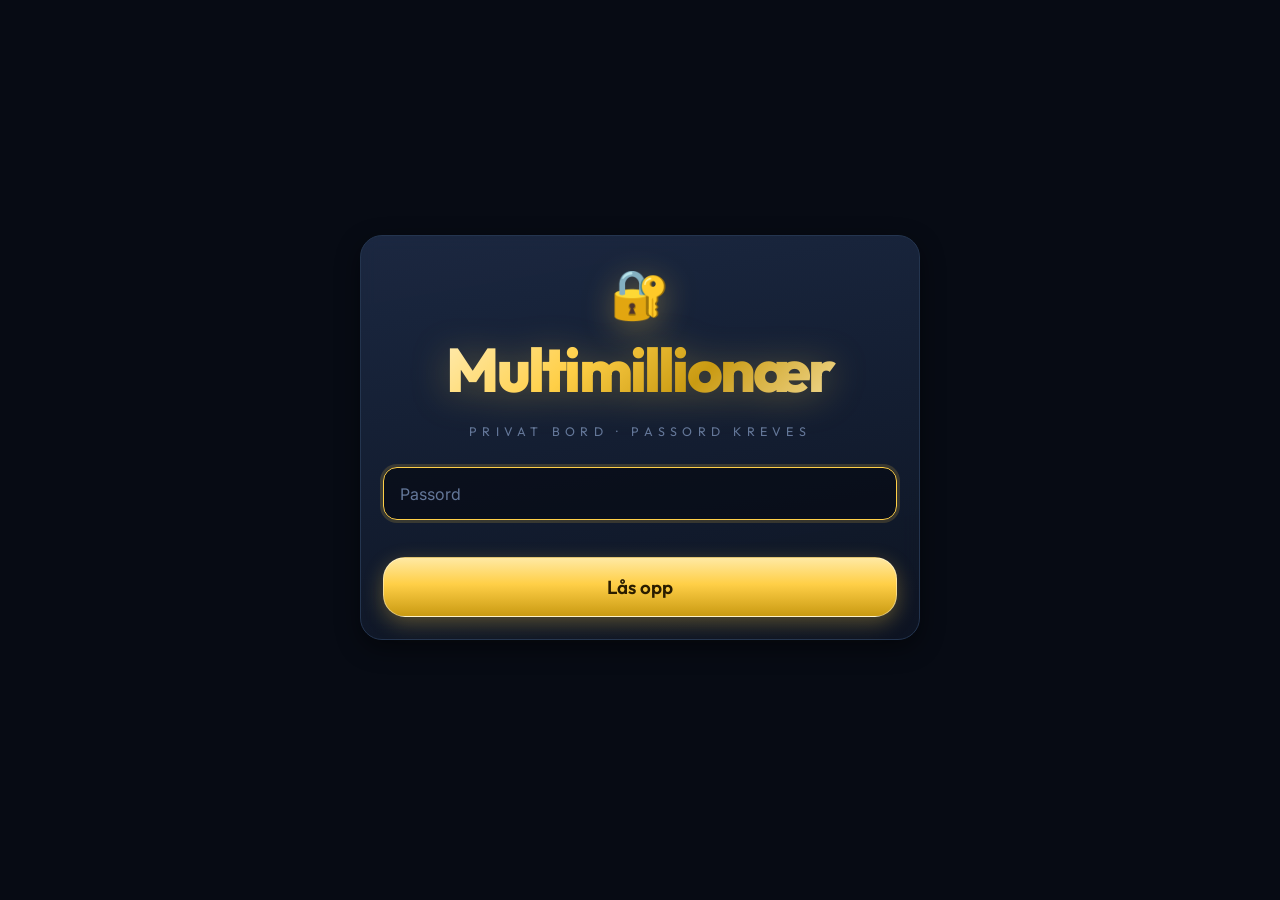
==== board.html @ be62c23f "Døp spillet til Multimillionær Navnet og summene var i utakt: spillet het Multimilliardær, men målet" ====
<!doctype html>
<html lang="no">
<head>
<meta charset="utf-8">
<meta name="viewport" content="width=device-width, initial-scale=1, viewport-fit=cover">
<meta name="theme-color" content="#070b14">
<meta name="description" content="Multimillionær - norsk brettspill om tomter, børs og gjeldsbrev. Flerspiller i nettleseren.">
<title>Multimillionær - storskjerm</title>
<link rel="icon" href="data:image/svg+xml,%3Csvg xmlns='http://www.w3.org/2000/svg' viewBox='0 0 64 64'%3E%3Ctext y='50' font-size='52'%3E%F0%9F%92%B0%3C/text%3E%3C/svg%3E">
<link rel="preconnect" href="https://fonts.googleapis.com">
<link rel="preconnect" href="https://fonts.gstatic.com" crossorigin>
<link rel="stylesheet" href="https://fonts.googleapis.com/css2?family=Inter:wght@400;500;600;700&amp;family=Outfit:wght@600;700;800&amp;family=Roboto+Mono:wght@400;700&amp;display=swap">
<link rel="stylesheet" href="css/app.css?v=202610241703">
<link rel="stylesheet" href="css/board.css?v=202610241703">
</head>
<body>
<main id="app"></main>
<script src="js/config.js?v=202610241703"></script>
<script src="js/util.js?v=202610241703"></script>
<script src="js/data.js?v=202610241703"></script>
<script src="js/engine.js?v=202610241703"></script>
<script src="js/net.js?v=202610241703"></script>
<script src="js/musikk.js?v=202610241703"></script>
<script src="js/app.js?v=202610241703"></script>
<script src="js/brett.js?v=202610241703"></script>
<script src="js/ceremony.js?v=202610241703"></script>
<script src="js/screen.js?v=202610241703"></script>
</body>
</html>
---- css/app.css ----
/* ============================================================
   Multimillionær — grunnstil, komponenter, lobby og spillerpanel
   ============================================================ */

:root {
  /* Flater */
  --bg:        #070b14;
  --bg2:       #0c1322;
  --flate:     #111a2b;
  --flate2:    #17233a;
  --flate3:    #1e2d49;
  --kant:      #24354f;
  --kant-lys:  #32486b;

  /* Tekst */
  --tekst:     #e8eefb;
  --tekst-dim: #94a6c4;
  --tekst-svak:#64789a;

  /* Aksenter */
  --gull:      #ffcf47;
  --gull-dyp:  #c99a12;
  --gronn:     #3ddc84;
  --rod:       #ff5a6e;
  --bla:       #4fc3f7;
  --lilla:     #b388ff;
  --oransje:   #ffa726;

  /* Form */
  --r-s:  8px;
  --r-m:  14px;
  --r-l:  22px;
  --r-xl: 30px;

  --skygge-s: 0 2px 8px rgba(0,0,0,.35);
  --skygge-m: 0 8px 24px rgba(0,0,0,.45);
  --skygge-l: 0 22px 60px rgba(0,0,0,.6);
  --glod-gull: 0 0 0 1px rgba(255,207,71,.35), 0 0 28px rgba(255,207,71,.22);

  --font: 'Inter', system-ui, -apple-system, 'Segoe UI', Roboto, sans-serif;
  --font-vis: 'Outfit', 'Inter', system-ui, sans-serif;
  --font-tall: 'Roboto Mono', ui-monospace, 'SF Mono', Menlo, monospace;
}

* { box-sizing: border-box; }

html, body {
  margin: 0;
  padding: 0;
  min-height: 100%;
}

body {
  background:
    radial-gradient(1200px 700px at 12% -10%, #16233d 0%, transparent 60%),
    radial-gradient(900px 600px at 95% 0%, #1b1430 0%, transparent 55%),
    radial-gradient(700px 700px at 50% 110%, #0f2033 0%, transparent 60%),
    var(--bg);
  background-attachment: fixed;
  color: var(--tekst);
  font-family: var(--font);
  font-size: 16px;
  line-height: 1.5;
  -webkit-font-smoothing: antialiased;
  overflow-x: hidden;
}

h1, h2, h3, h4 {
  font-family: var(--font-vis);
  font-weight: 700;
  letter-spacing: -0.02em;
  margin: 0 0 .4em;
  line-height: 1.12;
}

h1 { font-size: clamp(1.9rem, 5vw, 3.2rem); }
h2 { font-size: clamp(1.3rem, 3vw, 1.9rem); }
h3 { font-size: 1.1rem; }

a { color: var(--bla); }

.tall { font-family: var(--font-tall); font-variant-numeric: tabular-nums; }
.dim  { color: var(--tekst-dim); }
.svak { color: var(--tekst-svak); }
.liten { font-size: .82rem; }
.midt { text-align: center; }
.gull { color: var(--gull); }
.pluss-f { color: var(--gronn); }
.minus-f { color: var(--rod); }
.skjult { display: none !important; }
.sr { position: absolute; width: 1px; height: 1px; overflow: hidden; clip: rect(0 0 0 0); }

/* ------------------------------------------------------------
   Logo
   ------------------------------------------------------------ */
.logo {
  font-family: var(--font-vis);
  font-weight: 800;
  letter-spacing: -0.045em;
  line-height: .95;
  background: linear-gradient(135deg, #fff6d8 0%, var(--gull) 38%, var(--gull-dyp) 62%, #fff0c0 100%);
  -webkit-background-clip: text;
  background-clip: text;
  color: transparent;
  filter: drop-shadow(0 4px 18px rgba(255,207,71,.3));
}
.logo-stor {
  /* Males mot kortets bredde, ikke vinduets. Med background-clip: text
     blir bokstaver som faller utenfor boksen helt umalte — derfor må
     teksten garantert få plass. */
  font-size: clamp(1.9rem, 12cqw, 4.4rem);
}
.logo-under {
  font-family: var(--font-vis);
  text-transform: uppercase;
  letter-spacing: .42em;
  font-size: clamp(.55rem, 1.6vw, .78rem);
  color: var(--tekst-svak);
  margin-top: .5rem;
}

/* ------------------------------------------------------------
   Kort og paneler
   ------------------------------------------------------------ */
.kort {
  background: linear-gradient(170deg, rgba(31,45,73,.85), rgba(14,21,36,.92));
  border: 1px solid var(--kant);
  border-radius: var(--r-l);
  box-shadow: var(--skygge-m);
  padding: 1.4rem;
  backdrop-filter: blur(10px);
}
.kort-tett { padding: .9rem 1rem; border-radius: var(--r-m); }

.panel {
  background: rgba(17,26,43,.72);
  border: 1px solid var(--kant);
  border-radius: var(--r-m);
  padding: .85rem 1rem;
}

.panel-tittel {
  font-family: var(--font-vis);
  font-size: .72rem;
  text-transform: uppercase;
  letter-spacing: .16em;
  color: var(--tekst-svak);
  margin-bottom: .6rem;
  display: flex;
  align-items: center;
  gap: .5rem;
}
.panel-tittel::after {
  content: '';
  flex: 1;
  height: 1px;
  background: linear-gradient(90deg, var(--kant), transparent);
}

/* ------------------------------------------------------------
   Knapper
   ------------------------------------------------------------ */
.knapp {
  font-family: var(--font-vis);
  font-weight: 600;
  font-size: 1rem;
  border: 1px solid var(--kant-lys);
  background: linear-gradient(180deg, var(--flate3), var(--flate));
  color: var(--tekst);
  padding: .78rem 1.25rem;
  border-radius: var(--r-m);
  cursor: pointer;
  transition: transform .12s ease, box-shadow .18s ease, filter .18s ease, background .18s ease;
  display: inline-flex;
  align-items: center;
  justify-content: center;
  gap: .5rem;
  text-decoration: none;
  -webkit-tap-highlight-color: transparent;
  touch-action: manipulation;
}
.knapp:hover:not(:disabled) { filter: brightness(1.16); transform: translateY(-1px); }
.knapp:active:not(:disabled) { transform: translateY(1px) scale(.985); }
.knapp:disabled { opacity: .36; cursor: not-allowed; }
.knapp:focus-visible { outline: 2px solid var(--bla); outline-offset: 2px; }

.knapp-gull {
  background: linear-gradient(180deg, #ffe9a3, var(--gull) 45%, var(--gull-dyp));
  color: #2a1d00;
  border-color: rgba(255,255,255,.4);
  box-shadow: 0 6px 20px rgba(255,207,71,.3);
}
.knapp-gronn { background: linear-gradient(180deg, #6ff2a9, var(--gronn) 50%, #1aa55c); color: #04240f; border-color: rgba(255,255,255,.3); }
.knapp-rod   { background: linear-gradient(180deg, #ff8d9c, var(--rod) 50%, #c8243a); color: #2c0007; border-color: rgba(255,255,255,.28); }
.knapp-bla   { background: linear-gradient(180deg, #8fdcff, var(--bla) 50%, #0282b5); color: #00202e; border-color: rgba(255,255,255,.3); }
.knapp-tom   { background: transparent; border-color: var(--kant); color: var(--tekst-dim); }
.knapp-tom:hover:not(:disabled) { border-color: var(--kant-lys); color: var(--tekst); }

.knapp-stor { font-size: 1.18rem; padding: 1.05rem 1.7rem; border-radius: var(--r-l); }
.knapp-liten { font-size: .82rem; padding: .44rem .7rem; border-radius: var(--r-s); }
.knapp-blokk { width: 100%; }

.knapp-puls { animation: puls 1.9s ease-in-out infinite; }
@keyframes puls {
  0%, 100% { box-shadow: 0 6px 20px rgba(255,207,71,.28); }
  50%      { box-shadow: 0 6px 34px rgba(255,207,71,.62); }
}

.knapprad { display: flex; gap: .6rem; flex-wrap: wrap; }
.knapprad > .knapp { flex: 1 1 auto; }

/* ------------------------------------------------------------
   Skjemafelt
   ------------------------------------------------------------ */
.felt {
  width: 100%;
  background: rgba(7,11,20,.7);
  border: 1px solid var(--kant);
  border-radius: var(--r-m);
  color: var(--tekst);
  font: inherit;
  padding: .82rem 1rem;
  transition: border-color .18s, box-shadow .18s;
}
.felt:focus { outline: none; border-color: var(--gull); box-shadow: 0 0 0 3px rgba(255,207,71,.16); }
.felt::placeholder { color: var(--tekst-svak); }
.felt-kode {
  font-family: var(--font-tall);
  font-size: 2rem;
  letter-spacing: .4em;
  text-align: center;
  text-transform: uppercase;
  padding-left: .4em;
}
label.merke {
  display: block;
  font-size: .76rem;
  text-transform: uppercase;
  letter-spacing: .12em;
  color: var(--tekst-svak);
  margin-bottom: .35rem;
  font-weight: 600;
}
.feltgruppe { margin-bottom: 1rem; }

/* ------------------------------------------------------------
   Merkelapper
   ------------------------------------------------------------ */
.lapp {
  display: inline-flex;
  align-items: center;
  gap: .32rem;
  font-size: .68rem;
  font-weight: 700;
  text-transform: uppercase;
  letter-spacing: .1em;
  padding: .24rem .55rem;
  border-radius: 999px;
  background: var(--flate3);
  border: 1px solid var(--kant-lys);
  color: var(--tekst-dim);
  white-space: nowrap;
}
.lapp-gull  { background: rgba(255,207,71,.16); border-color: rgba(255,207,71,.5); color: var(--gull); }
.lapp-gronn { background: rgba(61,220,132,.14); border-color: rgba(61,220,132,.45); color: var(--gronn); }
.lapp-rod   { background: rgba(255,90,110,.14); border-color: rgba(255,90,110,.45); color: var(--rod); }
.lapp-bla   { background: rgba(79,195,247,.14); border-color: rgba(79,195,247,.45); color: var(--bla); }

/* ------------------------------------------------------------
   Toast
   ------------------------------------------------------------ */
.toastlag {
  position: fixed;
  z-index: 9000;
  left: 50%;
  bottom: 1.2rem;
  transform: translateX(-50%);
  display: flex;
  flex-direction: column-reverse;
  gap: .5rem;
  pointer-events: none;
  width: min(92vw, 460px);
}
.toast {
  background: linear-gradient(180deg, var(--flate3), var(--flate));
  border: 1px solid var(--kant-lys);
  border-left: 4px solid var(--bla);
  border-radius: var(--r-m);
  padding: .7rem 1rem;
  box-shadow: var(--skygge-l);
  font-size: .92rem;
  animation: toast-inn .34s cubic-bezier(.2,.9,.3,1.2);
}
.toast.ut { animation: toast-ut .4s ease forwards; }
.toast.t-feil  { border-left-color: var(--rod); }
.toast.t-ok    { border-left-color: var(--gronn); }
.toast.t-gull  { border-left-color: var(--gull); }
@keyframes toast-inn { from { opacity: 0; transform: translateY(22px) scale(.95); } to { opacity: 1; transform: none; } }
@keyframes toast-ut  { to { opacity: 0; transform: translateY(-10px) scale(.97); } }

/* ------------------------------------------------------------
   Flyvende tall, gnister, skjelving
   ------------------------------------------------------------ */
.flytall {
  position: fixed;
  z-index: 8500;
  pointer-events: none;
  font-family: var(--font-tall);
  font-weight: 700;
  font-size: 1.3rem;
  text-shadow: 0 2px 10px rgba(0,0,0,.8);
  transform: translate(-50%, -50%);
  animation: flytall 1.5s cubic-bezier(.2,.7,.3,1) forwards;
}
.flytall.pluss { color: var(--gronn); }
.flytall.minus { color: var(--rod); }
@keyframes flytall {
  0%   { opacity: 0; transform: translate(-50%, -30%) scale(.7); }
  18%  { opacity: 1; transform: translate(-50%, -60%) scale(1.15); }
  100% { opacity: 0; transform: translate(-50%, -190%) scale(1); }
}

.gnist {
  position: fixed;
  z-index: 8500;
  width: 7px; height: 7px;
  border-radius: 2px;
  pointer-events: none;
  animation: gnist .9s ease-out forwards;
}
@keyframes gnist {
  0%   { opacity: 1; transform: translate(0,0) rotate(0); }
  100% { opacity: 0; transform: translate(var(--vx), var(--vy)) rotate(360deg); }
}

.skjelver { animation: skjelv .5s cubic-bezier(.36,.07,.19,.97); }
@keyframes skjelv {
  10%, 90% { transform: translate(calc(var(--skjelv) * -.2), 0); }
  20%, 80% { transform: translate(calc(var(--skjelv) * .4), 0); }
  30%, 50%, 70% { transform: translate(calc(var(--skjelv) * -1), 0); }
  40%, 60% { transform: translate(var(--skjelv), 0); }
}

.konfetti-lerret {
  position: fixed;
  inset: 0;
  z-index: 9500;
  pointer-events: none;
}

/* ------------------------------------------------------------
   Terninger i 3D
   ------------------------------------------------------------ */
.tern-rom {
  perspective: 900px;
  display: flex;
  align-items: center;
  justify-content: center;
  gap: 1.3rem;
  min-height: 110px;
}
.tern {
  width: var(--tern);
  height: var(--tern);
  position: relative;
  transform-style: preserve-3d;
}
.tern-kube {
  position: absolute;
  inset: 0;
  transform-style: preserve-3d;
  will-change: transform;
}
.tern-flate {
  position: absolute;
  inset: 0;
  display: grid;
  grid-template-columns: repeat(3, 1fr);
  grid-template-rows: repeat(3, 1fr);
  padding: 11%;
  gap: 4%;
  border-radius: 18%;
  background: linear-gradient(145deg, #fffdf6 0%, #e9e3d2 55%, #cfc6ae 100%);
  box-shadow: inset 0 0 0 1px rgba(255,255,255,.75), inset 0 -8px 18px rgba(0,0,0,.14);
  backface-visibility: visible;
}
.tern-pip { border-radius: 50%; background: transparent; }
.tern-pip.på {
  background: radial-gradient(circle at 34% 30%, #4a4034, #16120c 72%);
  box-shadow: inset 0 1px 2px rgba(255,255,255,.3), 0 1px 1px rgba(255,255,255,.2);
}
.tern.triller { filter: drop-shadow(0 16px 20px rgba(0,0,0,.6)); }
.tern.landet  { animation: tern-sprett .4s cubic-bezier(.3,1.6,.4,1); }
@keyframes tern-sprett {
  0%   { transform: translateY(-14px) scale(1.07); }
  60%  { transform: translateY(3px) scale(.97); }
  100% { transform: none; }
}

/* ------------------------------------------------------------
   Figurvelger
   ------------------------------------------------------------ */
.figurnett {
  display: grid;
  grid-template-columns: repeat(auto-fit, minmax(92px, 1fr));
  gap: .7rem;
}
.figur {
  position: relative;
  aspect-ratio: 1;
  border-radius: var(--r-m);
  border: 2px solid var(--kant);
  background: radial-gradient(circle at 50% 36%, rgba(255,255,255,.07), rgba(0,0,0,.25));
  display: flex;
  flex-direction: column;
  align-items: center;
  justify-content: center;
  gap: .18rem;
  cursor: pointer;
  transition: transform .16s cubic-bezier(.2,.9,.3,1.3), border-color .18s, box-shadow .2s;
  padding: .4rem;
}
.figur:hover:not(.tatt) { transform: translateY(-4px) scale(1.04); border-color: var(--kant-lys); }
.figur .em {
  font-size: 2.1rem;
  line-height: 1;
  filter: drop-shadow(0 3px 6px rgba(0,0,0,.6));
  transition: transform .18s;
}
.figur:hover .em { transform: scale(1.14) rotate(-6deg); }
.figur .nv {
  font-size: .62rem;
  text-transform: uppercase;
  letter-spacing: .06em;
  color: var(--tekst-svak);
  text-align: center;
  line-height: 1.2;
}
.figur.valgt {
  border-color: var(--figurfarge, var(--gull));
  box-shadow: 0 0 0 3px color-mix(in srgb, var(--figurfarge, #ffcf47) 28%, transparent), 0 10px 28px rgba(0,0,0,.5);
  background: radial-gradient(circle at 50% 36%, color-mix(in srgb, var(--figurfarge, #ffcf47) 26%, transparent), rgba(0,0,0,.3));
}
.figur.valgt .nv { color: var(--tekst); }
.figur.tatt { opacity: .3; cursor: not-allowed; filter: grayscale(.8); }
.figur.tatt::after {
  content: 'Tatt';
  position: absolute;
  inset: auto .3rem .3rem;
  font-size: .56rem;
  text-transform: uppercase;
  letter-spacing: .1em;
  text-align: center;
  color: var(--rod);
}

/* ------------------------------------------------------------
   Lobby
   ------------------------------------------------------------ */
.side {
  min-height: 100vh;
  min-height: 100dvh;
  display: flex;
  flex-direction: column;
  align-items: center;
  justify-content: center;
  padding: 1.5rem 1rem 3rem;
}
.midtboks { width: min(100%, 560px); container-type: inline-size; }
.bred     { width: min(100%, 880px); container-type: inline-size; }

.steg { animation: steg-inn .4s cubic-bezier(.2,.9,.3,1); }
@keyframes steg-inn { from { opacity: 0; transform: translateY(16px); } to { opacity: 1; transform: none; } }

.laas-ikon {
  font-size: 3rem;
  text-align: center;
  margin-bottom: .6rem;
  filter: drop-shadow(0 6px 16px rgba(255,207,71,.35));
  animation: sveve 3.4s ease-in-out infinite;
}
@keyframes sveve { 0%,100% { transform: translateY(0); } 50% { transform: translateY(-9px); } }

.spillerliste { display: flex; flex-direction: column; gap: .5rem; }
.spillerrad {
  display: flex;
  align-items: center;
  gap: .8rem;
  padding: .62rem .85rem;
  background: rgba(7,11,20,.5);
  border: 1px solid var(--kant);
  border-left: 3px solid var(--pfarge, var(--kant-lys));
  border-radius: var(--r-m);
  animation: steg-inn .35s ease;
}
.spillerrad .em { font-size: 1.6rem; line-height: 1; }
.spillerrad .nv { font-weight: 600; flex: 1; min-width: 0; overflow: hidden; text-overflow: ellipsis; white-space: nowrap; }
.spillerrad.dennemeg { background: rgba(255,207,71,.08); border-color: rgba(255,207,71,.3); }

.kodevis {
  font-family: var(--font-tall);
  font-size: clamp(2.2rem, 9vw, 3.6rem);
  font-weight: 700;
  letter-spacing: .22em;
  text-align: center;
  color: var(--gull);
  text-shadow: 0 0 30px rgba(255,207,71,.45);
  padding: .3rem 0 .1rem .22em;
  cursor: pointer;
  user-select: all;
}
.kodevis:hover { filter: brightness(1.15); }

/* ------------------------------------------------------------
   Spillerpanel (mobil)
   ------------------------------------------------------------ */
.sp-topp {
  position: sticky;
  top: 0;
  z-index: 60;
  background: linear-gradient(180deg, rgba(7,11,20,.97), rgba(7,11,20,.82));
  backdrop-filter: blur(14px);
  border-bottom: 1px solid var(--kant);
  padding: .55rem .85rem;
  padding-right: 6.4rem;      /* plass til nettstatus-merket oppe til høyre */
  display: flex;
  align-items: center;
  gap: .7rem;
}
.sp-topp .em { font-size: 1.9rem; line-height: 1; filter: drop-shadow(0 2px 6px rgba(0,0,0,.6)); }
.sp-navn { font-family: var(--font-vis); font-weight: 700; line-height: 1.1; }
.sp-cash {
  font-family: var(--font-tall);
  font-weight: 700;
  font-size: 1.12rem;
  color: var(--gull);
  transition: color .3s;
}
.sp-cash.blink-opp { animation: blink-gronn .7s ease; }
.sp-cash.blink-ned { animation: blink-rod .7s ease; }
@keyframes blink-gronn { 0%,100% { color: var(--gull); } 30% { color: var(--gronn); transform: scale(1.1); } }
@keyframes blink-rod   { 0%,100% { color: var(--gull); } 30% { color: var(--rod); transform: scale(1.1); } }

.sp-innhold { padding: .85rem; padding-bottom: 7rem; display: flex; flex-direction: column; gap: .85rem; max-width: 640px; margin: 0 auto; }

.sp-handling {
  position: fixed;
  left: 0; right: 0; bottom: 0;
  z-index: 70;
  padding: .7rem .85rem calc(.7rem + env(safe-area-inset-bottom));
  background: linear-gradient(0deg, rgba(7,11,20,.99), rgba(7,11,20,.86));
  backdrop-filter: blur(14px);
  border-top: 1px solid var(--kant);
}
.sp-handling .innhold { max-width: 640px; margin: 0 auto; display: flex; flex-direction: column; gap: .55rem; }

.ventemelding {
  text-align: center;
  color: var(--tekst-dim);
  font-size: .92rem;
  padding: .55rem;
}
.ventemelding .prikker::after {
  content: '';
  animation: prikker 1.4s steps(4, end) infinite;
}
@keyframes prikker {
  0% { content: ''; } 25% { content: '.'; } 50% { content: '..'; } 75% { content: '...'; }
}

.mintur {
  border: 1px solid rgba(255,207,71,.45) !important;
  box-shadow: var(--glod-gull);
  animation: turglod 2.6s ease-in-out infinite;
}
@keyframes turglod {
  0%,100% { box-shadow: 0 0 0 1px rgba(255,207,71,.3), 0 0 22px rgba(255,207,71,.16); }
  50%     { box-shadow: 0 0 0 1px rgba(255,207,71,.6), 0 0 40px rgba(255,207,71,.34); }
}

/* Portefølje */
.port-rad {
  display: grid;
  grid-template-columns: 10px 1fr auto auto;
  align-items: center;
  gap: .6rem;
  padding: .5rem .3rem;
  border-bottom: 1px solid rgba(36,53,79,.5);
}
.port-rad:last-child { border-bottom: 0; }
.port-prikk { width: 10px; height: 10px; border-radius: 3px; box-shadow: 0 0 8px currentColor; }
.port-navn { font-size: .88rem; overflow: hidden; text-overflow: ellipsis; white-space: nowrap; }
.port-kurs { font-family: var(--font-tall); font-size: .85rem; }
.port-ant {
  font-family: var(--font-tall);
  font-weight: 700;
  min-width: 2.2em;
  text-align: right;
  font-size: .9rem;
}

.handelsrad { display: flex; align-items: center; gap: .35rem; }
.handelsrad .knapp { padding: .36rem .55rem; font-size: .78rem; min-width: 2.1rem; }

/* Tomtekort i lomma */
.tomtekort {
  display: grid;
  grid-template-columns: 1fr auto;
  gap: .4rem .6rem;
  align-items: center;
  padding: .55rem .7rem;
  border-radius: var(--r-s);
  background: rgba(7,11,20,.45);
  border: 1px solid var(--kant);
  border-left: 4px solid var(--tfarge, var(--kant-lys));
  margin-bottom: .4rem;
}
.tomtekort.pantsatt { opacity: .55; filter: grayscale(.5); }
.tomtekort .tnavn { font-size: .88rem; font-weight: 600; }
.tomtekort .tunder { font-size: .72rem; color: var(--tekst-svak); }
.bygg-ikon { letter-spacing: .08em; font-size: .9rem; }

/* Hendelsesstrøm */
.strom { display: flex; flex-direction: column; gap: .3rem; max-height: 320px; overflow-y: auto; }
.strom-rad {
  font-size: .82rem;
  padding: .36rem .55rem;
  border-radius: var(--r-s);
  background: rgba(7,11,20,.4);
  border-left: 3px solid var(--kant-lys);
  color: var(--tekst-dim);
  animation: steg-inn .3s ease;
}
.strom-rad.ny { background: rgba(255,207,71,.07); border-left-color: var(--gull); color: var(--tekst); }
.strom-rad.e-leie, .strom-rad.e-ola-leie { border-left-color: var(--gronn); }
.strom-rad.e-kurs-opp { border-left-color: var(--gronn); }
.strom-rad.e-kurs-ned { border-left-color: var(--rod); }
.strom-rad.e-konkurs, .strom-rad.e-skaff-penger { border-left-color: var(--rod); color: var(--rod); }
.strom-rad.e-bygg { border-left-color: var(--oransje); }
.strom-rad.e-slutt { border-left-color: var(--gull); color: var(--gull); font-weight: 600; }

/* ------------------------------------------------------------
   Modal
   ------------------------------------------------------------ */
.modallag {
  position: fixed;
  inset: 0;
  z-index: 8000;
  background: rgba(3,6,12,.82);
  backdrop-filter: blur(7px);
  display: flex;
  align-items: center;
  justify-content: center;
  padding: 1.1rem;
  animation: fade .24s ease;
}
@keyframes fade { from { opacity: 0; } to { opacity: 1; } }
.modal {
  width: min(100%, 520px);
  max-height: 90vh;
  overflow-y: auto;
  animation: modal-inn .38s cubic-bezier(.2,.9,.3,1.25);
}
@keyframes modal-inn { from { opacity: 0; transform: translateY(26px) scale(.94); } to { opacity: 1; transform: none; } }

/* Sjansekort som snus */
.sjansekort {
  perspective: 1200px;
  width: min(100%, 340px);
  aspect-ratio: 5/7;
  margin: 0 auto 1rem;
}
.sjansekort .innside {
  position: relative;
  width: 100%; height: 100%;
  transform-style: preserve-3d;
  transition: transform .9s cubic-bezier(.3,.9,.2,1.05);
}
.sjansekort.snudd .innside { transform: rotateY(180deg); }
.sjansekort .forside, .sjansekort .bakside {
  position: absolute;
  inset: 0;
  backface-visibility: hidden;
  border-radius: var(--r-l);
  display: flex;
  flex-direction: column;
  align-items: center;
  justify-content: center;
  padding: 1.4rem;
  text-align: center;
  box-shadow: var(--skygge-l);
}
.sjansekort .forside {
  background:
    repeating-linear-gradient(45deg, rgba(255,207,71,.07) 0 10px, transparent 10px 20px),
    linear-gradient(160deg, #2a2050, #120b26);
  border: 2px solid rgba(255,207,71,.35);
}
.sjansekort .forside .q { font-size: 4.5rem; filter: drop-shadow(0 6px 18px rgba(255,207,71,.5)); }
.sjansekort .bakside {
  transform: rotateY(180deg);
  background: linear-gradient(160deg, #fffaf0, #e8dfc8);
  border: 2px solid var(--gull-dyp);
  color: #1a1408;
}
.sjansekort .bakside .tittel {
  font-family: var(--font-vis);
  text-transform: uppercase;
  letter-spacing: .2em;
  font-size: .68rem;
  color: #8a6d14;
  margin-bottom: .9rem;
}
.sjansekort .bakside .tekst { font-size: 1.08rem; line-height: 1.45; font-weight: 500; }
.sjansekort .bakside b { color: #8a5a00; }

/* ------------------------------------------------------------
   Auksjon
   ------------------------------------------------------------ */
.auksjon-topp { text-align: center; margin-bottom: 1rem; }
.auksjon-bud {
  font-family: var(--font-tall);
  font-size: clamp(2rem, 8vw, 3rem);
  font-weight: 700;
  color: var(--gull);
  text-shadow: 0 0 26px rgba(255,207,71,.4);
  line-height: 1;
}
.auksjon-klokke {
  font-family: var(--font-tall);
  font-size: 1.5rem;
  font-weight: 700;
}
.auksjon-klokke.hast { color: var(--rod); animation: hast .55s ease-in-out infinite; }
@keyframes hast { 0%,100% { transform: scale(1); } 50% { transform: scale(1.14); } }
.auksjon-stolpe {
  height: 6px;
  border-radius: 3px;
  background: var(--flate3);
  overflow: hidden;
  margin: .5rem 0 1rem;
}
.auksjon-stolpe i {
  display: block;
  height: 100%;
  background: linear-gradient(90deg, var(--gull), var(--oransje));
  transition: width .3s linear;
}

/* ------------------------------------------------------------
   Nett-status
   ------------------------------------------------------------ */
.nettstatus {
  position: fixed;
  right: .7rem;
  top: .7rem;
  z-index: 7000;
  display: flex;
  align-items: center;
  gap: .4rem;
  font-size: .68rem;
  text-transform: uppercase;
  letter-spacing: .1em;
  color: var(--tekst-svak);
  background: rgba(7,11,20,.8);
  border: 1px solid var(--kant);
  border-radius: 999px;
  padding: .26rem .66rem;
  backdrop-filter: blur(8px);
}
.nettstatus .lampe {
  width: 7px; height: 7px; border-radius: 50%;
  background: var(--gronn);
  box-shadow: 0 0 8px var(--gronn);
  animation: lampe 2.4s ease-in-out infinite;
}
.nettstatus.lokal .lampe { background: var(--bla); box-shadow: 0 0 8px var(--bla); }
.nettstatus.feil  .lampe { background: var(--rod);  box-shadow: 0 0 8px var(--rod); }
@keyframes lampe { 0%,100% { opacity: 1; } 50% { opacity: .35; } }

/* ------------------------------------------------------------
   Diverse
   ------------------------------------------------------------ */
.stat-nett {
  display: grid;
  grid-template-columns: repeat(auto-fit, minmax(104px, 1fr));
  gap: .55rem;
}
.stat-boks {
  background: rgba(7,11,20,.45);
  border: 1px solid var(--kant);
  border-radius: var(--r-m);
  padding: .6rem .7rem;
}
.stat-boks .v { font-family: var(--font-tall); font-weight: 700; font-size: 1.08rem; }
.stat-boks .n { font-size: .64rem; text-transform: uppercase; letter-spacing: .1em; color: var(--tekst-svak); margin-top: .1rem; }

.framdrift {
  height: 10px;
  border-radius: 5px;
  background: var(--flate2);
  border: 1px solid var(--kant);
  overflow: hidden;
}
.framdrift i {
  display: block;
  height: 100%;
  border-radius: 5px;
  background: linear-gradient(90deg, var(--gronn), var(--gull) 70%, #fff6d8);
  transition: width .7s cubic-bezier(.2,.9,.3,1);
  box-shadow: 0 0 14px rgba(255,207,71,.5);
}

hr.skille { border: 0; border-top: 1px solid var(--kant); margin: 1.1rem 0; }

.rad { display: flex; align-items: center; gap: .6rem; }
.rad-mellom { justify-content: space-between; }
.vokse { flex: 1; min-width: 0; }
.stabel { display: flex; flex-direction: column; gap: .7rem; }

::-webkit-scrollbar { width: 9px; height: 9px; }
::-webkit-scrollbar-track { background: transparent; }
::-webkit-scrollbar-thumb { background: var(--flate3); border-radius: 5px; }
::-webkit-scrollbar-thumb:hover { background: var(--kant-lys); }

@media (prefers-reduced-motion: reduce) {
  *, *::before, *::after {
    animation-duration: .01ms !important;
    animation-iteration-count: 1 !important;
    transition-duration: .01ms !important;
  }
}

/* ------------------------------------------------------------
   Liste over aktive spill
   ------------------------------------------------------------ */
.bordrad {
  display: flex;
  align-items: center;
  gap: .7rem;
  padding: .6rem .75rem;
  margin-bottom: .45rem;
  background: rgba(7,11,20,.5);
  border: 1px solid var(--kant);
  border-radius: var(--r-m);
  cursor: pointer;
  transition: border-color .18s, background .18s, transform .14s;
}
.bordrad:hover:not(.stengt) {
  border-color: var(--gull);
  background: rgba(255,207,71,.07);
  transform: translateX(2px);
}
.bordrad.stengt { opacity: .45; cursor: not-allowed; }
.bordrad.valgtbord {
  border-color: var(--gull);
  box-shadow: var(--glod-gull);
  background: rgba(255,207,71,.1);
}
.bordkode {
  font-weight: 700;
  font-size: 1.05rem;
  letter-spacing: .14em;
  color: var(--gull);
  flex-shrink: 0;
}
.bordnavn {
  display: flex;
  align-items: center;
  gap: .18rem;
  overflow: hidden;
  white-space: nowrap;
}
.bordfigur { font-size: 1.05rem; line-height: 1; }

/* Lagring pågår: trekket er alt vist, men ikke bekreftet av serveren */
.nettstatus.lagrer { border-color: rgba(255,207,71,.5); color: var(--gull); }
.nettstatus.lagrer .lampe {
  background: var(--gull);
  box-shadow: 0 0 8px var(--gull);
  animation: lampe .7s ease-in-out infinite;
}
---- css/board.css ----
/* ============================================================
   Multimillionær — storskjermen: brett, børs, brikker, premieutdeling
   ============================================================ */

.skjerm {
  display: grid;
  grid-template-columns: minmax(260px, 310px) minmax(420px, 1fr) minmax(260px, 330px);
  /* minmax(0, 1fr) hindrer at innholdet presser raden ut over skjermen */
  grid-template-rows: auto minmax(0, 1fr);
  gap: .9rem;
  padding: .9rem;
  height: 100vh;
  height: 100dvh;
  max-height: 100dvh;
  overflow: hidden;
}
.skjerm > .topplinje { grid-column: 1 / -1; }

.topplinje {
  display: flex;
  align-items: center;
  gap: 1rem;
  padding: .5rem .9rem;
  background: rgba(12,19,34,.74);
  border: 1px solid var(--kant);
  border-radius: var(--r-m);
  backdrop-filter: blur(10px);
}
.topplinje .logo { font-size: 1.5rem; }
.kodelapp {
  font-family: var(--font-tall);
  font-weight: 700;
  letter-spacing: .25em;
  font-size: 1.15rem;
  color: var(--gull);
  padding-left: .25em;
}

.kolonne {
  display: flex;
  flex-direction: column;
  gap: .7rem;
  min-height: 0;
  overflow-y: auto;
  overflow-x: hidden;
  padding-right: 2px;
}

/* ------------------------------------------------------------
   Brettet
   ------------------------------------------------------------ */
.brettramme {
  display: flex;
  align-items: center;
  justify-content: center;
  min-height: 0;
  min-width: 0;
  /* Egen størrelsesbeholder, slik at brettet under kan regne seg fram
     til den største kvadraten som får plass — både i bredden og høyden. */
  container-type: size;
}
.brett {
  position: relative;
  aspect-ratio: 1;
  width: min(100cqw, 100cqh);
  height: min(100cqw, 100cqh);
  display: grid;
  grid-template-columns: 1.52fr repeat(9, 1fr) 1.52fr;
  grid-template-rows: 1.52fr repeat(9, 1fr) 1.52fr;
  gap: 3px;
  padding: 3px;
  border-radius: var(--r-l);
  background:
    radial-gradient(circle at 50% 50%, #132033 0%, #0a1120 70%),
    var(--bg2);
  border: 1px solid var(--kant-lys);
  box-shadow: var(--skygge-l), inset 0 0 90px rgba(0,0,0,.6);
  container-type: size;
}

.rute {
  position: relative;
  border-radius: 6px;
  background: linear-gradient(170deg, rgba(36,53,79,.52), rgba(10,17,32,.86));
  border: 1px solid rgba(50,72,107,.5);
  overflow: hidden;
  display: flex;
  flex-direction: column;
  min-width: 0;
  transition: box-shadow .3s, border-color .3s, transform .3s;
}
.rute .fnavn {
  font-size: clamp(5px, 1.05cqw, 11px);
  line-height: 1.1;
  padding: 2px 3px;
  text-align: center;
  color: var(--tekst-dim);
  font-weight: 600;
  overflow: hidden;
  word-break: break-word;
}
.rute .fpris {
  font-family: var(--font-tall);
  font-size: clamp(4px, .9cqw, 9px);
  text-align: center;
  color: var(--tekst-svak);
  padding-bottom: 2px;
}

/* Fargestripe per serie */
.rute .stripe {
  height: 17%;
  min-height: 7px;
  background: var(--ffarge);
  box-shadow: inset 0 -2px 6px rgba(0,0,0,.4), 0 0 14px -2px var(--ffarge);
  flex-shrink: 0;
}
.rute.vannrett .stripe { height: 15%; }
.rute.loddrett {
  flex-direction: row;
}
.rute.loddrett .stripe { height: auto; width: 17%; min-width: 7px; }
.rute.loddrett .ftekst { flex: 1; display: flex; flex-direction: column; justify-content: center; min-width: 0; }
.rute.hv-venstre { flex-direction: row-reverse; }

/* Eid tomt */
.rute.eid { border-color: var(--eierfarge); box-shadow: inset 0 0 22px -6px var(--eierfarge); }
.rute.eid::after {
  content: '';
  position: absolute;
  inset: 0;
  background: radial-gradient(circle at 50% 120%, var(--eierfarge), transparent 72%);
  opacity: .17;
  pointer-events: none;
}
.rute.pantsatt { filter: grayscale(.75) brightness(.75); }
.rute.pantsatt::before {
  content: 'PANT';
  position: absolute;
  inset: 0;
  display: grid;
  place-items: center;
  font-size: clamp(5px, 1cqw, 9px);
  letter-spacing: .14em;
  font-weight: 800;
  color: var(--rod);
  background: rgba(0,0,0,.42);
  z-index: 3;
}

/* Hjørner */
.rute.hjorne {
  background: linear-gradient(150deg, rgba(50,72,107,.5), rgba(8,13,25,.92));
  align-items: center;
  justify-content: center;
  text-align: center;
  padding: 4%;
}
.rute.hjorne .em { font-size: clamp(13px, 3.4cqw, 34px); line-height: 1; filter: drop-shadow(0 3px 8px rgba(0,0,0,.7)); }
.rute.hjorne .fnavn {
  font-family: var(--font-vis);
  font-size: clamp(5px, 1.2cqw, 12px);
  letter-spacing: .08em;
  text-transform: uppercase;
  color: var(--tekst);
}

.rute.f-start   { --ffarge: var(--gull); box-shadow: inset 0 0 34px -8px rgba(255,207,71,.45); }
.rute.f-ferie   { --ffarge: var(--bla); }
.rute.f-bors    { --ffarge: var(--gronn); }
.rute.f-casino  { --ffarge: var(--rod); }
.rute.f-sjanse  { --ffarge: var(--lilla); }
.rute.f-skatt   { --ffarge: var(--oransje); }
.rute.f-trafikkfyr { --ffarge: #80deea; }

.rute.f-sjanse, .rute.f-skatt, .rute.f-trafikkfyr, .rute.f-bors {
  align-items: center;
  justify-content: center;
  text-align: center;
}
.rute.f-sjanse .em, .rute.f-skatt .em, .rute.f-trafikkfyr .em, .rute.f-bors .em {
  font-size: clamp(10px, 2.3cqw, 22px);
  line-height: 1;
}

/* Felt som lyser opp når noe skjer */
.rute.aktiv {
  border-color: var(--gull) !important;
  box-shadow: 0 0 0 2px var(--gull), 0 0 30px rgba(255,207,71,.6) !important;
  transform: scale(1.06);
  z-index: 8;
}
.rute.treff { animation: felttreff .85s ease; }
@keyframes felttreff {
  0%   { box-shadow: 0 0 0 0 rgba(255,207,71,.9); }
  100% { box-shadow: 0 0 0 26px rgba(255,207,71,0); }
}

/* Bygg på tomta */
.bygg {
  position: absolute;
  top: 1px;
  left: 0; right: 0;
  display: flex;
  justify-content: center;
  gap: 1px;
  z-index: 4;
  pointer-events: none;
}
.rute.loddrett .bygg { flex-direction: column; top: 0; bottom: 0; left: auto; right: 1px; justify-content: center; }
.hus, .hotell, .slott {
  width: clamp(3px, .8cqw, 8px);
  height: clamp(3px, .8cqw, 8px);
  border-radius: 1px;
  animation: bygg-opp .5s cubic-bezier(.2,1.5,.4,1);
}
.hus    { background: linear-gradient(160deg, #7ef7ab, #16a85d); box-shadow: 0 0 6px rgba(61,220,132,.8); }
.hotell { background: linear-gradient(160deg, #ff9aa6, #cf2038); box-shadow: 0 0 8px rgba(255,90,110,.9); width: clamp(5px, 1.3cqw, 13px); }
.slott  { background: linear-gradient(160deg, #fff3cd, var(--gull), var(--gull-dyp)); box-shadow: 0 0 12px rgba(255,207,71,1); width: clamp(6px, 1.7cqw, 17px); border-radius: 2px; }
@keyframes bygg-opp { from { transform: translateY(-9px) scale(.4); opacity: 0; } to { transform: none; opacity: 1; } }

/* Senterfelt */
.brettmidt {
  grid-column: 2 / 11;
  grid-row: 2 / 11;
  display: flex;
  flex-direction: column;
  align-items: center;
  justify-content: center;
  gap: 2cqh;
  position: relative;
  padding: 3cqw;
  pointer-events: none;
}
.brettmidt .logo { font-size: clamp(16px, 6.4cqw, 68px); transform: rotate(-7deg); }
.brettmidt .logo-under { font-size: clamp(5px, 1.1cqw, 12px); letter-spacing: .34em; }

.turvarsel {
  text-align: center;
  background: rgba(7,11,20,.72);
  border: 1px solid var(--kant-lys);
  border-radius: var(--r-m);
  padding: 1.6cqh 2.6cqw;
  backdrop-filter: blur(6px);
  min-width: 42%;
  pointer-events: auto;
}
.turvarsel .hvem {
  font-family: var(--font-vis);
  font-size: clamp(10px, 2.5cqw, 26px);
  font-weight: 700;
  line-height: 1.15;
}
.turvarsel .hva {
  font-size: clamp(6px, 1.3cqw, 14px);
  color: var(--tekst-dim);
  margin-top: .2em;
}
.turvarsel .em { font-size: clamp(14px, 3.4cqw, 36px); line-height: 1; }

.terningplass {
  min-height: 0;
  display: flex;
  align-items: center;
  justify-content: center;
  gap: 2cqw;
  perspective: 900px;
}

/* ------------------------------------------------------------
   Brikker
   ------------------------------------------------------------ */
.brikkelag {
  position: absolute;
  inset: 0;
  pointer-events: none;
  z-index: 20;
}
.brikke {
  position: absolute;
  left: 0; top: 0;
  width: clamp(14px, 3.1cqw, 34px);
  height: clamp(14px, 3.1cqw, 34px);
  margin-left: calc(clamp(14px, 3.1cqw, 34px) / -2);
  margin-top: calc(clamp(14px, 3.1cqw, 34px) / -2);
  border-radius: 50%;
  display: grid;
  place-items: center;
  font-size: clamp(8px, 1.9cqw, 20px);
  background: radial-gradient(circle at 36% 30%, rgba(255,255,255,.5), rgba(0,0,0,.35)), var(--bfarge, #888);
  border: 2px solid rgba(255,255,255,.75);
  box-shadow: 0 3px 10px rgba(0,0,0,.7), 0 0 16px -2px var(--bfarge, #888);
  transition: left .55s cubic-bezier(.34,.72,.22,1), top .55s cubic-bezier(.34,.72,.22,1), box-shadow .3s;
  will-change: left, top;
  z-index: 2;
}
.brikke.hopper { animation: brikkehopp .5s ease; }
@keyframes brikkehopp {
  0%, 100% { filter: none; }
  40% { filter: drop-shadow(0 10px 8px rgba(0,0,0,.6)) brightness(1.3); }
}
.brikke.aktivbrikke {
  border-color: var(--gull);
  box-shadow: 0 0 0 3px rgba(255,207,71,.45), 0 4px 14px rgba(0,0,0,.7), 0 0 24px var(--bfarge, #888);
  z-index: 6;
  animation: brikkepuls 1.8s ease-in-out infinite;
}
@keyframes brikkepuls {
  0%,100% { transform: scale(1); }
  50%     { transform: scale(1.18); }
}
.brikke.ola {
  background: radial-gradient(circle at 36% 30%, #ffffff, #b0bec5);
  border-color: #fff;
  border-style: dashed;
  z-index: 5;
}
.brikke.konkursbrikke { filter: grayscale(1); opacity: .3; }

/* ------------------------------------------------------------
   Børstavle
   ------------------------------------------------------------ */
.bors-rad {
  display: grid;
  grid-template-columns: 11px 1fr auto 46px;
  align-items: center;
  gap: .5rem;
  padding: .34rem .2rem;
  border-bottom: 1px solid rgba(36,53,79,.42);
  font-size: .82rem;
}
.bors-rad:last-child { border-bottom: 0; }
.bors-prikk { width: 11px; height: 11px; border-radius: 3px; box-shadow: 0 0 9px currentColor; }
.bors-navn { overflow: hidden; text-overflow: ellipsis; white-space: nowrap; font-weight: 500; }
.bors-ticker { font-family: var(--font-tall); font-size: .68rem; color: var(--tekst-svak); letter-spacing: .06em; }
.bors-kurs { font-family: var(--font-tall); font-weight: 700; text-align: right; }
.bors-kurs.opp { color: var(--gronn); animation: kurs-opp .9s ease; }
.bors-kurs.ned { color: var(--rod);   animation: kurs-ned .9s ease; }
.bors-kurs.null { color: var(--tekst-svak); text-decoration: line-through; }
@keyframes kurs-opp { 0% { transform: translateY(9px) scale(1.25); } 100% { transform: none; } }
@keyframes kurs-ned { 0% { transform: translateY(-9px) scale(1.25); } 100% { transform: none; } }

.bors-stige {
  display: flex;
  gap: 1px;
  height: 16px;
  align-items: flex-end;
}
.bors-stige i {
  flex: 1;
  background: var(--flate3);
  border-radius: 1px;
  transition: height .4s, background .4s;
}
.bors-stige i.på { background: currentColor; }

/* ------------------------------------------------------------
   Spillerkort på storskjerm
   ------------------------------------------------------------ */
.sk {
  display: grid;
  grid-template-columns: auto 1fr auto;
  gap: .55rem;
  align-items: center;
  padding: .55rem .7rem;
  border-radius: var(--r-m);
  background: linear-gradient(100deg, rgba(31,45,73,.6), rgba(10,17,32,.72));
  border: 1px solid var(--kant);
  border-left: 4px solid var(--pfarge);
  transition: box-shadow .3s, transform .3s, border-color .3s;
}
.sk.aktiv {
  border-color: var(--gull);
  box-shadow: var(--glod-gull);
  transform: translateX(3px);
}
.sk.konkurs { opacity: .38; filter: grayscale(.9); }
.sk .em { font-size: 1.7rem; line-height: 1; filter: drop-shadow(0 2px 5px rgba(0,0,0,.6)); }
.sk .nv { font-weight: 700; font-family: var(--font-vis); line-height: 1.1; overflow: hidden; text-overflow: ellipsis; white-space: nowrap; }
.sk .detalj { font-size: .68rem; color: var(--tekst-svak); display: flex; gap: .45rem; flex-wrap: wrap; }
.sk .formue { font-family: var(--font-tall); font-weight: 700; font-size: .95rem; text-align: right; }
.sk .formue .maal { display: block; font-size: .6rem; color: var(--tekst-svak); font-weight: 400; }
.sk-stolpe { grid-column: 1 / -1; height: 4px; border-radius: 2px; background: var(--flate2); overflow: hidden; }
.sk-stolpe i { display: block; height: 100%; background: linear-gradient(90deg, var(--pfarge), var(--gull)); transition: width .8s cubic-bezier(.2,.9,.3,1); }

/* ------------------------------------------------------------
   Storskjerm-hendelser
   ------------------------------------------------------------ */
.storstrom { display: flex; flex-direction: column; gap: .28rem; }
.storstrom .strom-rad { font-size: .78rem; }

/* Stor melding midt på skjermen */
.megamelding {
  position: fixed;
  inset: 0;
  z-index: 7500;
  display: grid;
  place-items: center;
  pointer-events: none;
}
.megamelding .boks {
  background: linear-gradient(160deg, rgba(31,45,73,.97), rgba(8,13,25,.97));
  border: 2px solid var(--gull);
  border-radius: var(--r-xl);
  padding: 2rem 3rem;
  text-align: center;
  box-shadow: 0 0 90px rgba(255,207,71,.4), var(--skygge-l);
  animation: mega .5s cubic-bezier(.2,1.4,.3,1);
  max-width: min(90vw, 760px);
}
.megamelding .boks .em { font-size: 4rem; line-height: 1; }
.megamelding .boks .t { font-family: var(--font-vis); font-size: clamp(1.4rem, 4vw, 2.6rem); font-weight: 800; }
.megamelding .boks .u { color: var(--tekst-dim); margin-top: .3rem; }
.megamelding.ut .boks { animation: mega-ut .45s ease forwards; }
@keyframes mega { from { opacity: 0; transform: scale(.72) rotate(-3deg); } to { opacity: 1; transform: none; } }
@keyframes mega-ut { to { opacity: 0; transform: scale(1.12); } }

/* ------------------------------------------------------------
   Premieutdeling
   ------------------------------------------------------------ */
.seremoni {
  position: fixed;
  inset: 0;
  z-index: 9200;
  background:
    radial-gradient(900px 600px at 50% 0%, #2b1f4d 0%, transparent 62%),
    radial-gradient(700px 500px at 50% 100%, #1b2a4a 0%, transparent 60%),
    #05080f;
  display: flex;
  flex-direction: column;
  align-items: center;
  justify-content: flex-start;
  padding: 1.5rem 1.5rem 5rem;
  /* Må kunne rulles: podium, tabell og priser blir høyere enn
     skjermen, og da lå knappene nederst utenfor rekkevidde. */
  overflow-y: auto;
  overflow-x: hidden;
  -webkit-overflow-scrolling: touch;
}

/* Sentrer innholdet når det faktisk får plass. Vi peker på
   elementene selv, ikke på :first-child, siden lukkeknappen
   ligger først i DOM-en. */
.seremoni .ser-tittel { margin-top: auto; }
.seremoni .ser-bunn   { margin-bottom: auto; }
.seremoni::before {
  content: '';
  position: absolute;
  inset: -40%;
  z-index: 0;
  background: conic-gradient(from 0deg, transparent 0 8%, rgba(255,207,71,.07) 8% 10%, transparent 10% 18%,
              rgba(255,207,71,.05) 18% 20%, transparent 20% 100%);
  animation: strale 26s linear infinite;
  pointer-events: none;
}
@keyframes strale { to { transform: rotate(360deg); } }

.ser-tittel {
  font-family: var(--font-vis);
  font-size: clamp(1.6rem, 6vw, 3.6rem);
  font-weight: 800;
  text-align: center;
  margin-bottom: .3rem;
  position: relative;
}
.ser-under { color: var(--tekst-dim); text-align: center; margin-bottom: 2rem; position: relative; }

.podium {
  display: flex;
  align-items: flex-end;
  justify-content: center;
  gap: clamp(.6rem, 2vw, 1.8rem);
  position: relative;
  min-height: 46vh;
}
.pod {
  display: flex;
  flex-direction: column;
  align-items: center;
  width: clamp(88px, 20vw, 190px);
}
.pod .em {
  font-size: clamp(2rem, 6vw, 4rem);
  line-height: 1;
  filter: drop-shadow(0 6px 16px rgba(0,0,0,.7));
  animation: sveve 3s ease-in-out infinite;
}
.pod .nv {
  font-family: var(--font-vis);
  font-weight: 700;
  font-size: clamp(.82rem, 2vw, 1.25rem);
  text-align: center;
  margin: .4rem 0 .1rem;
  line-height: 1.15;
}
.pod .sum {
  font-family: var(--font-tall);
  font-weight: 700;
  color: var(--gull);
  font-size: clamp(.72rem, 1.6vw, 1rem);
  margin-bottom: .5rem;
}
.pod .sokkel {
  width: 100%;
  border-radius: 10px 10px 0 0;
  background: linear-gradient(180deg, var(--sfarge-topp, #46597a), var(--sfarge, #1e2d49));
  border: 1px solid var(--kant-lys);
  border-bottom: 0;
  display: grid;
  place-items: center;
  font-family: var(--font-vis);
  font-weight: 800;
  font-size: clamp(1.6rem, 5vw, 3.2rem);
  color: rgba(0,0,0,.6);
  text-shadow: 0 1px 0 rgba(255,255,255,.3);
  height: 0;
  transition: height 1.1s cubic-bezier(.2,.9,.25,1);
  overflow: hidden;
}
.pod.p1 { --sfarge-topp: #ffe9a3; --sfarge: #c99a12; order: 2; }
.pod.p2 { --sfarge-topp: #e8eef7; --sfarge: #8b97a8; order: 1; }
.pod.p3 { --sfarge-topp: #f0c49a; --sfarge: #a1663a; order: 3; }
.pod.p1 .em { font-size: clamp(2.6rem, 8vw, 5.4rem); }
.pod.p1 .krone {
  font-size: clamp(1.4rem, 4vw, 2.6rem);
  animation: kronedans 2.4s ease-in-out infinite;
}
@keyframes kronedans {
  0%,100% { transform: translateY(0) rotate(-7deg); }
  50%     { transform: translateY(-8px) rotate(7deg); }
}

.ser-liste { width: min(100%, 640px); margin-top: 1.6rem; position: relative; }
.ser-rad {
  display: grid;
  grid-template-columns: 2.2rem auto 1fr auto;
  gap: .7rem;
  align-items: center;
  padding: .55rem .8rem;
  border-radius: var(--r-m);
  background: rgba(17,26,43,.7);
  border: 1px solid var(--kant);
  margin-bottom: .4rem;
  animation: steg-inn .4s ease backwards;
}
.ser-rad .pl { font-family: var(--font-vis); font-weight: 800; color: var(--tekst-svak); text-align: center; }
.ser-rad .em { font-size: 1.4rem; }
.ser-rad .sum { font-family: var(--font-tall); font-weight: 700; }
.ser-rad.konkurs { opacity: .5; }

.ser-priser {
  display: grid;
  grid-template-columns: repeat(auto-fit, minmax(160px, 1fr));
  gap: .6rem;
  width: min(100%, 760px);
  margin-top: 1.2rem;
  position: relative;
}
.pris {
  background: rgba(17,26,43,.78);
  border: 1px solid var(--kant);
  border-radius: var(--r-m);
  padding: .7rem .85rem;
  text-align: center;
  animation: steg-inn .45s ease backwards;
}
.pris .em { font-size: 1.7rem; line-height: 1; }
.pris .tittel { font-size: .64rem; text-transform: uppercase; letter-spacing: .12em; color: var(--gull); margin: .25rem 0 .1rem; font-weight: 700; }
.pris .vinner { font-weight: 700; font-family: var(--font-vis); }
.pris .verdi { font-family: var(--font-tall); font-size: .76rem; color: var(--tekst-dim); }

/* ------------------------------------------------------------
   Responsivt
   ------------------------------------------------------------ */
@media (max-width: 1180px) {
  .skjerm {
    grid-template-columns: minmax(230px, 280px) 1fr;
    grid-template-rows: auto minmax(0, 1fr);
  }
  .kolonne.hoyre { display: none; }
}

@media (max-width: 820px) {
  .skjerm {
    grid-template-columns: 1fr;
    grid-template-rows: auto auto auto;
    height: auto;
    max-height: none;
    overflow: visible;
  }
  .kolonne { overflow: visible; max-height: none; }
  .kolonne.hoyre { display: flex; }
  .brett { width: min(100%, 94vw); }
}

/* ------------------------------------------------------------
   Feltretning: fargestripa skal alltid peke inn mot midten
   ------------------------------------------------------------ */
.rute.o-bunn    { flex-direction: column; }
.rute.o-topp    { flex-direction: column-reverse; }
.rute.o-venstre { flex-direction: row-reverse; }
.rute.o-hoyre   { flex-direction: row; }

.rute.o-venstre, .rute.o-hoyre { align-items: stretch; }
.rute.o-venstre .stripe, .rute.o-hoyre .stripe {
  height: auto;
  width: 17%;
  min-width: 7px;
  min-height: 0;
}
.rute.o-venstre .ftekst, .rute.o-hoyre .ftekst {
  flex: 1;
  display: flex;
  flex-direction: column;
  justify-content: center;
  min-width: 0;
}
.rute.o-topp .fnavn, .rute.o-topp .fpris { order: 0; }
.rute.o-venstre .bygg, .rute.o-hoyre .bygg {
  flex-direction: column;
  top: 0; bottom: 0;
  left: auto; right: 1px;
  justify-content: center;
}
.rute.o-topp .bygg { top: auto; bottom: 1px; }

/* ------------------------------------------------------------
   Brettet i spillerpanelet
   Der ligger rammen i vanlig flyt uten gitt høyde. Siden rammen er
   en størrelsesbeholder, må høyden komme fra et sideforhold — ellers
   ville den blitt null og brettet forsvunnet.
   ------------------------------------------------------------ */
.sp-innhold .brettramme {
  aspect-ratio: 1;
  width: 100%;
  max-height: 78vh;
}

/* Lysstrålene i bakgrunnen skal ligge bak alt innhold */
.seremoni > * {
  position: relative;
  z-index: 1;
}

/* Alltid synlig vei ut av premieutdelingen */
.ser-lukk {
  position: fixed;
  top: 1rem;
  right: 1rem;
  z-index: 3;
  width: 2.6rem;
  height: 2.6rem;
  border-radius: 50%;
  border: 1px solid var(--kant-lys);
  background: rgba(17,26,43,.9);
  color: var(--tekst);
  font-size: 1.1rem;
  line-height: 1;
  cursor: pointer;
  backdrop-filter: blur(8px);
  transition: background .18s, transform .14s, border-color .18s;
}
.ser-lukk:hover {
  background: var(--rod);
  border-color: var(--rod);
  transform: scale(1.08);
}
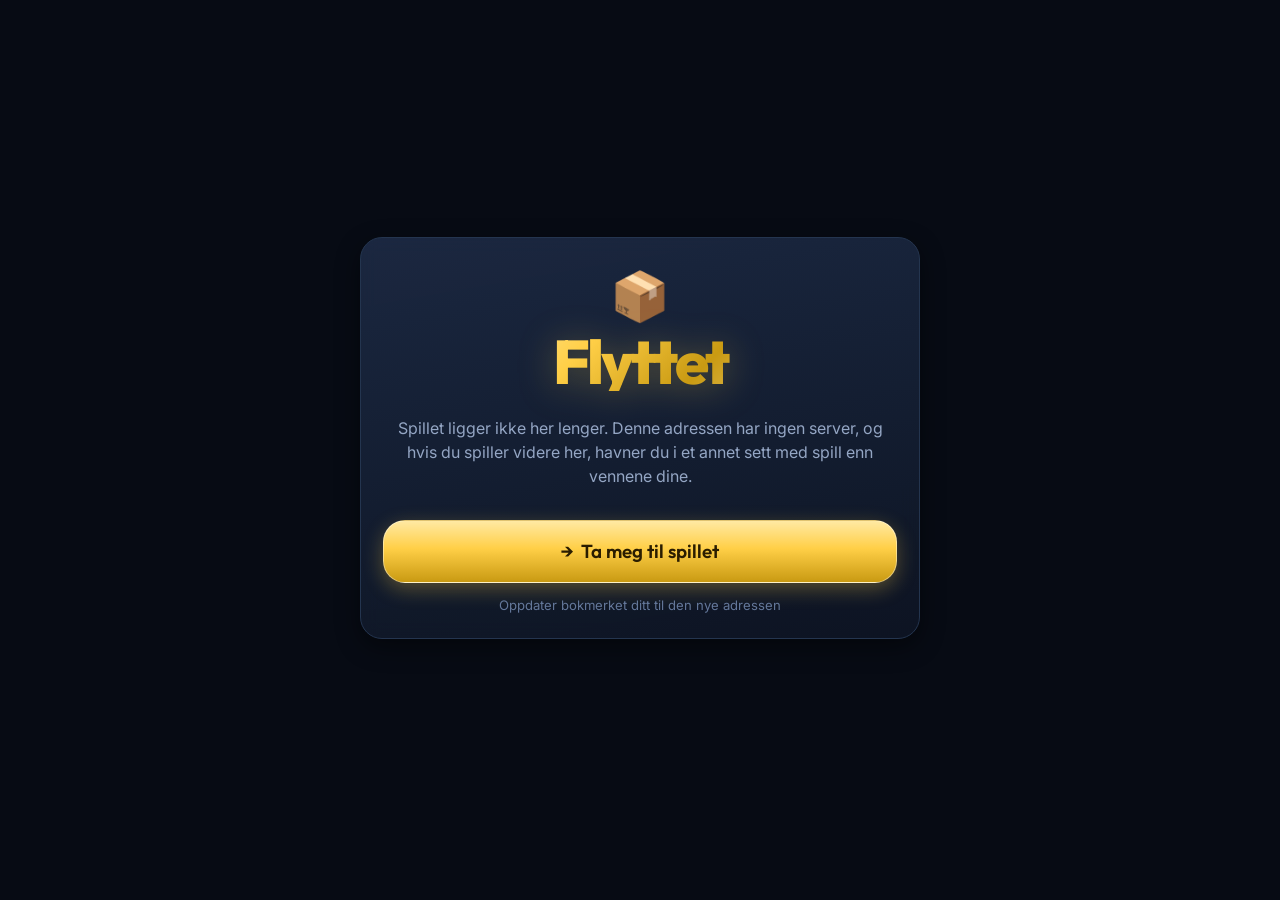
==== commit efea933c: "Fjern Apps Script, avvikle reserven og rydd lista over aktive spill To utgaver i omløp ga to databas" ====
--- a/board.html
+++ b/board.html
@@ -10,20 +10,20 @@
 <link rel="preconnect" href="https://fonts.googleapis.com">
 <link rel="preconnect" href="https://fonts.gstatic.com" crossorigin>
 <link rel="stylesheet" href="https://fonts.googleapis.com/css2?family=Inter:wght@400;500;600;700&amp;family=Outfit:wght@600;700;800&amp;family=Roboto+Mono:wght@400;700&amp;display=swap">
-<link rel="stylesheet" href="css/app.css?v=202610241703">
-<link rel="stylesheet" href="css/board.css?v=202610241703">
+<link rel="stylesheet" href="css/app.css?v=202610251540">
+<link rel="stylesheet" href="css/board.css?v=202610251540">
 </head>
 <body>
 <main id="app"></main>
-<script src="js/config.js?v=202610241703"></script>
-<script src="js/util.js?v=202610241703"></script>
-<script src="js/data.js?v=202610241703"></script>
-<script src="js/engine.js?v=202610241703"></script>
-<script src="js/net.js?v=202610241703"></script>
-<script src="js/musikk.js?v=202610241703"></script>
-<script src="js/app.js?v=202610241703"></script>
-<script src="js/brett.js?v=202610241703"></script>
-<script src="js/ceremony.js?v=202610241703"></script>
-<script src="js/screen.js?v=202610241703"></script>
+<script src="js/config.js?v=202610251540"></script>
+<script src="js/util.js?v=202610251540"></script>
+<script src="js/data.js?v=202610251540"></script>
+<script src="js/engine.js?v=202610251540"></script>
+<script src="js/net.js?v=202610251540"></script>
+<script src="js/musikk.js?v=202610251540"></script>
+<script src="js/app.js?v=202610251540"></script>
+<script src="js/brett.js?v=202610251540"></script>
+<script src="js/ceremony.js?v=202610251540"></script>
+<script src="js/screen.js?v=202610251540"></script>
 </body>
 </html>
